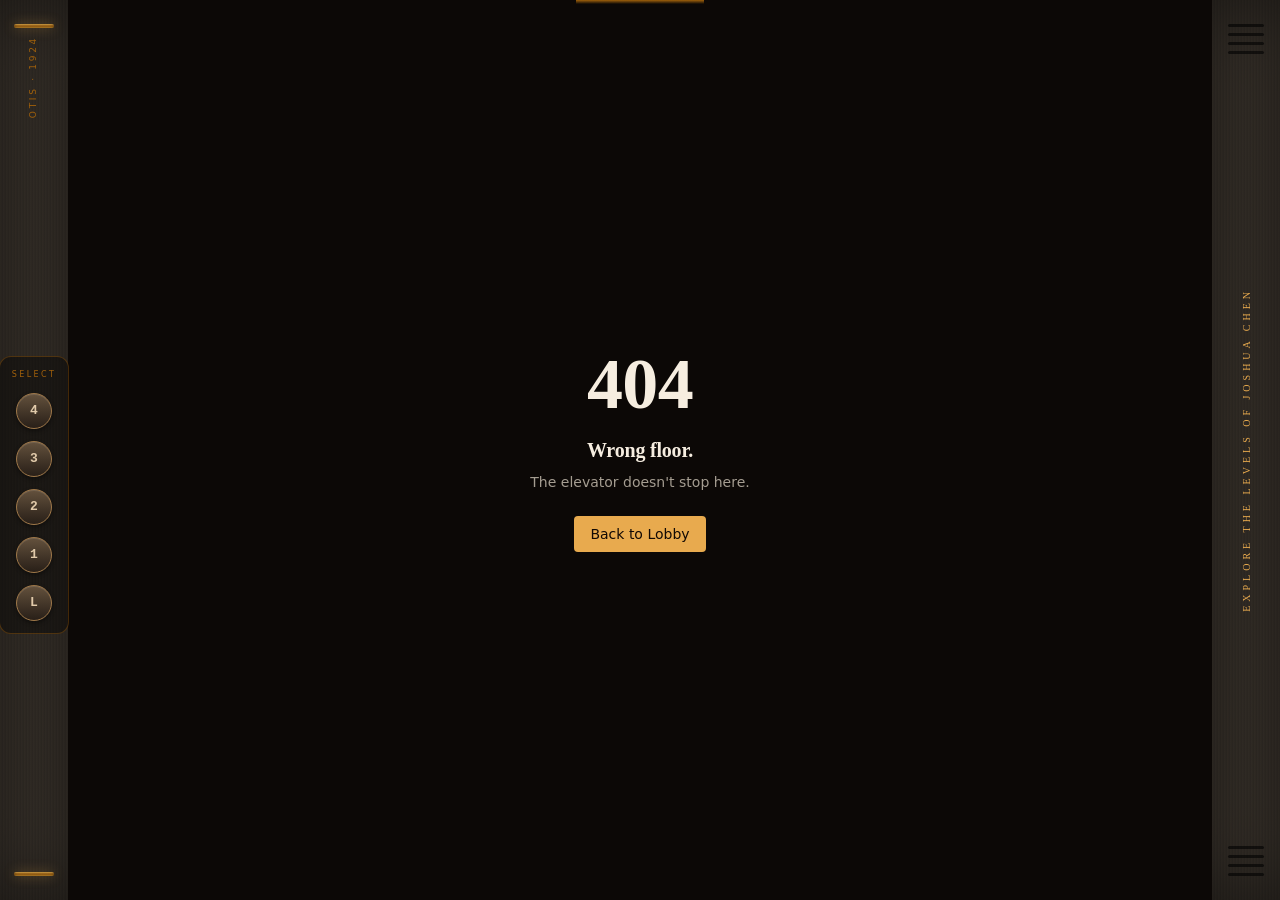
==== index.html @ bad5a032 "Updates" ====
<!DOCTYPE html>
<html lang="en">

<head>
  <meta charset="UTF-8" />
  <meta name="viewport" content="width=device-width, initial-scale=1.0" />
  <title>Joshua Chen's Personal Site</title>
  <meta name="description"
    content="A personal site framed as an elevator ride between an izakaya, an adventurer's tavern, a cyberpunk café, and a sorceror's manor." />
  <meta name="author" content="Joshua Chen" />
  <meta property="og:title" content="Explore the Levels of Joshua Chen" />
  <meta property="og:description"
    content="A personal site framed as an elevator ride between an izakaya, an adventurer's tavern, a cyberpunk café, and a sorceror's manor." />
  <meta property="og:type" content="website" />
  <meta name="twitter:card" content="summary_large_image" />
  <script type="module" crossorigin src="/assets/index-Bo-se6W5.js"></script>
  <link rel="stylesheet" crossorigin href="/assets/index-DHbPE80y.css">
</head>

<body>
  <div id="app"></div>
</body>

</html>
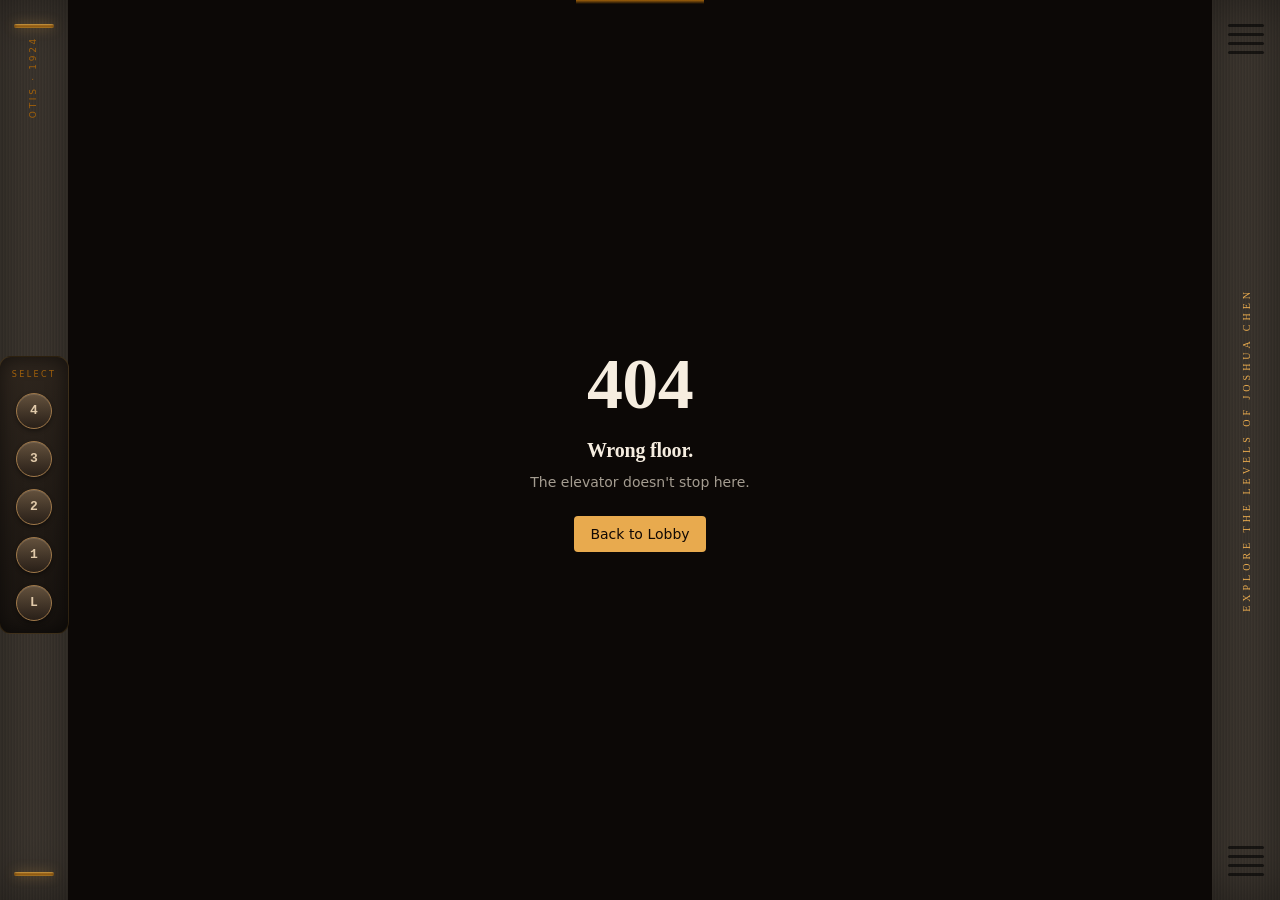
==== commit f8cebe77: "Updates" ====
--- a/index.html
+++ b/index.html
@@ -13,8 +13,8 @@
     content="A personal site framed as an elevator ride between an izakaya, an adventurer's tavern, a cyberpunk café, and a sorceror's manor." />
   <meta property="og:type" content="website" />
   <meta name="twitter:card" content="summary_large_image" />
-  <script type="module" crossorigin src="/assets/index-Bo-se6W5.js"></script>
-  <link rel="stylesheet" crossorigin href="/assets/index-DHbPE80y.css">
+  <script type="module" crossorigin src="/assets/index-D4VbE1hW.js"></script>
+  <link rel="stylesheet" crossorigin href="/assets/index-CtbVK5qD.css">
 </head>
 
 <body>
